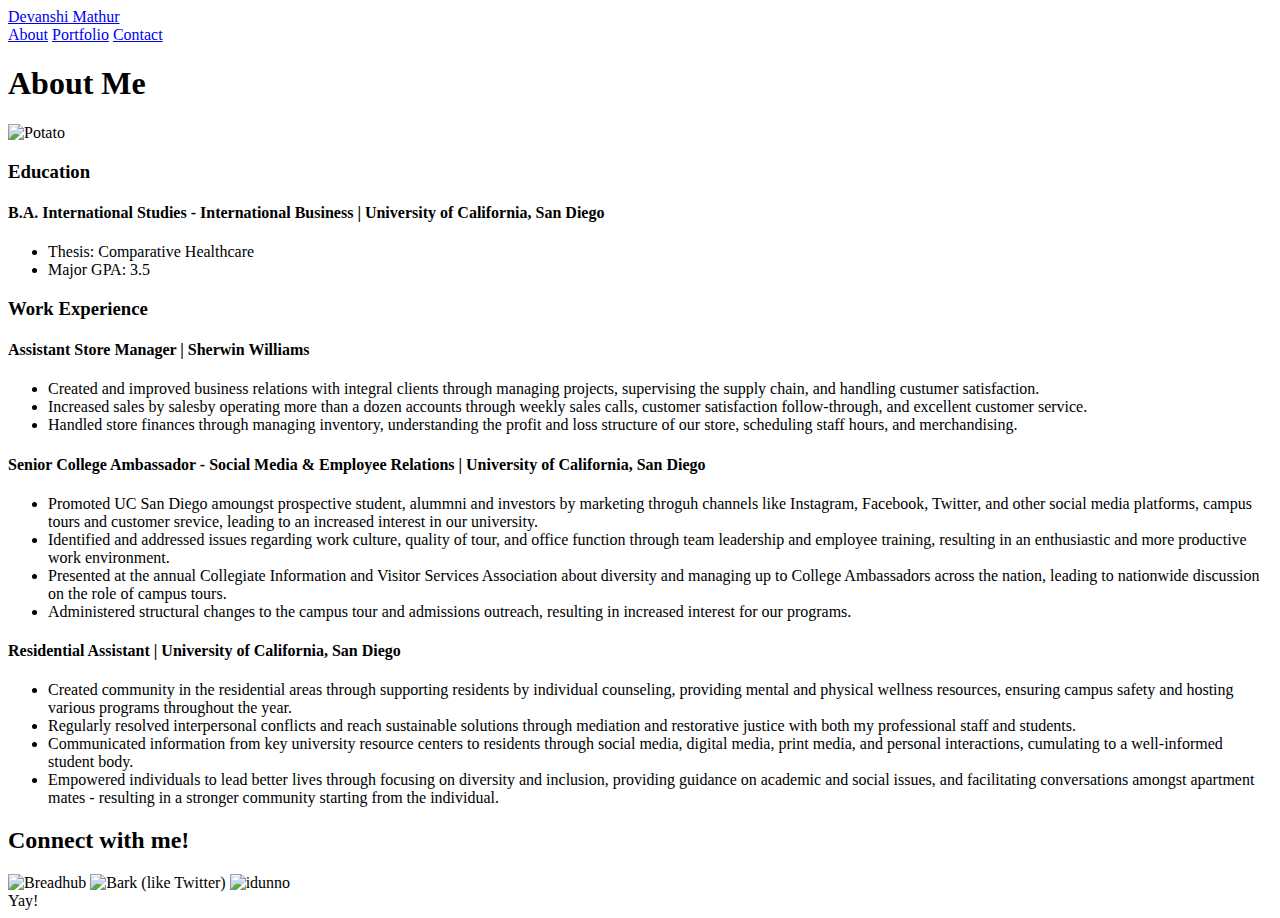
==== index.html @ fa50fe4c "corrected homework with few errors" ====
<!DOCTYPE html>
<html>
    <head>
        <title>About Me!</title>
        <link rel="stylesheet" type="text/css" href="/Users/devanshimathur/Desktop/Programming BootCamp/Bootstrap-Portfolio/assets/css/style.css">
        <link rel="stylesheet" type="text/css" href="/Users/devanshimathur/Desktop/Programming BootCamp/Bootstrap-Portfolio/assets/css/style.css">
    </head>

    <body>
        <header id="masthead">
            <div class="container">
                <a href="index.html" id="logo">Devanshi Mathur</a>
                <nav>
                    <a href="index.html">About</a>
                    <a href="portfolio.html">Portfolio</a>
                    <a href="contact.html">Contact</a>
                </nav>
            </div>
        </header>
    </body>

 <!-- <div id="main-container" class="container"> -->
    <!-- <section class="main-container"> -->
<div id="main-container" class="container"></div>
<section class="main-section">
        <h1> About Me </h1>
        <img src="/Users/devanshimathur/Desktop/Programming BootCamp/Bootstrap-Portfolio/assets/images/potato.jpeg" class="auth-image" alt="Potato">
        <p class="Education">
            <h3>Education</h3>
            <h4>B.A. International Studies - International Business | University of California, San Diego</h4>
                <ul>
                    <li>Thesis: Comparative Healthcare</li>
                    <li>Major GPA: 3.5</li>
                </ul>
        </p>
        <p class="Work">
            <h3>Work Experience</h3>
            <h4>Assistant Store Manager | Sherwin Williams</h4>
                <ul>
                    <li>Created and improved business relations with integral clients through managing projects, supervising the supply chain, and handling custumer satisfaction. </li>
                    <li>Increased sales by salesby operating more than a dozen accounts through weekly sales calls, customer satisfaction follow-through, and excellent customer service.</li>
                    <li>Handled store finances through managing inventory, understanding the profit and loss structure of our store, scheduling staff hours, and merchandising.</li>
                </ul>
            <h4>Senior College Ambassador - Social Media & Employee Relations | University of California, San Diego</h4>
                <ul>
                    <li>Promoted UC San Diego amoungst prospective student, alummni and investors by marketing throguh channels like Instagram, Facebook, Twitter, and other social media platforms, campus tours and customer srevice, leading to an increased interest in our university.</li>
                    <li>Identified and addressed issues regarding work culture, quality of tour, and office function through team leadership and employee training, resulting in an enthusiastic and more productive work environment.</li>
                    <li>Presented at the annual Collegiate Information and Visitor Services Association about diversity and managing up to College Ambassadors across the nation, leading to nationwide discussion on the role of campus tours.</li>
                    <li>Administered structural changes to the campus tour and admissions outreach, resulting in increased interest for our programs.</li>
                </ul>
            <h4>Residential Assistant | University of California, San Diego</h4>
                <ul>
                    <li>Created community in the residential areas through supporting residents by individual counseling, providing mental and physical wellness resources, ensuring campus safety and hosting various programs throughout the year.</li>
                    <li>Regularly resolved interpersonal conflicts and reach sustainable solutions through mediation and restorative justice with both my professional staff and students.</li>
                    <li>Communicated information from key university resource centers to residents through social media, digital media, print media, and personal interactions, cumulating to a well-informed student body.</li>
                    <li>Empowered individuals to lead better lives through focusing on diversity and inclusion, providing guidance on academic and social issues, and facilitating conversations amongst apartment mates - resulting in a stronger community starting from the individual.</li>
                </ul>
        </p> 
    
    </section>
    
    <section class="sidebar">
        <div id="connect">
            <h2>Connect with me!</h2>
            <img src="/Users/devanshimathur/Desktop/Programming BootCamp/Bootstrap-Portfolio/assets/images/bread.jpg" class="social" alt="Breadhub">
            <img src="/Users/devanshimathur/Desktop/Programming BootCamp/Bootstrap-Portfolio/assets/images/dog.jpg" class="social" alt="Bark (like Twitter)">
            <img src="/Users/devanshimathur/Desktop/Programming BootCamp/Bootstrap-Portfolio/assets/images/animals-q-c-640-480-3.jpg" class="social" alt="idunno">
        </div>
    </section>
</div>

<footer>
    <div class="container">
        Yay!
    </div>
</footer>
</html>
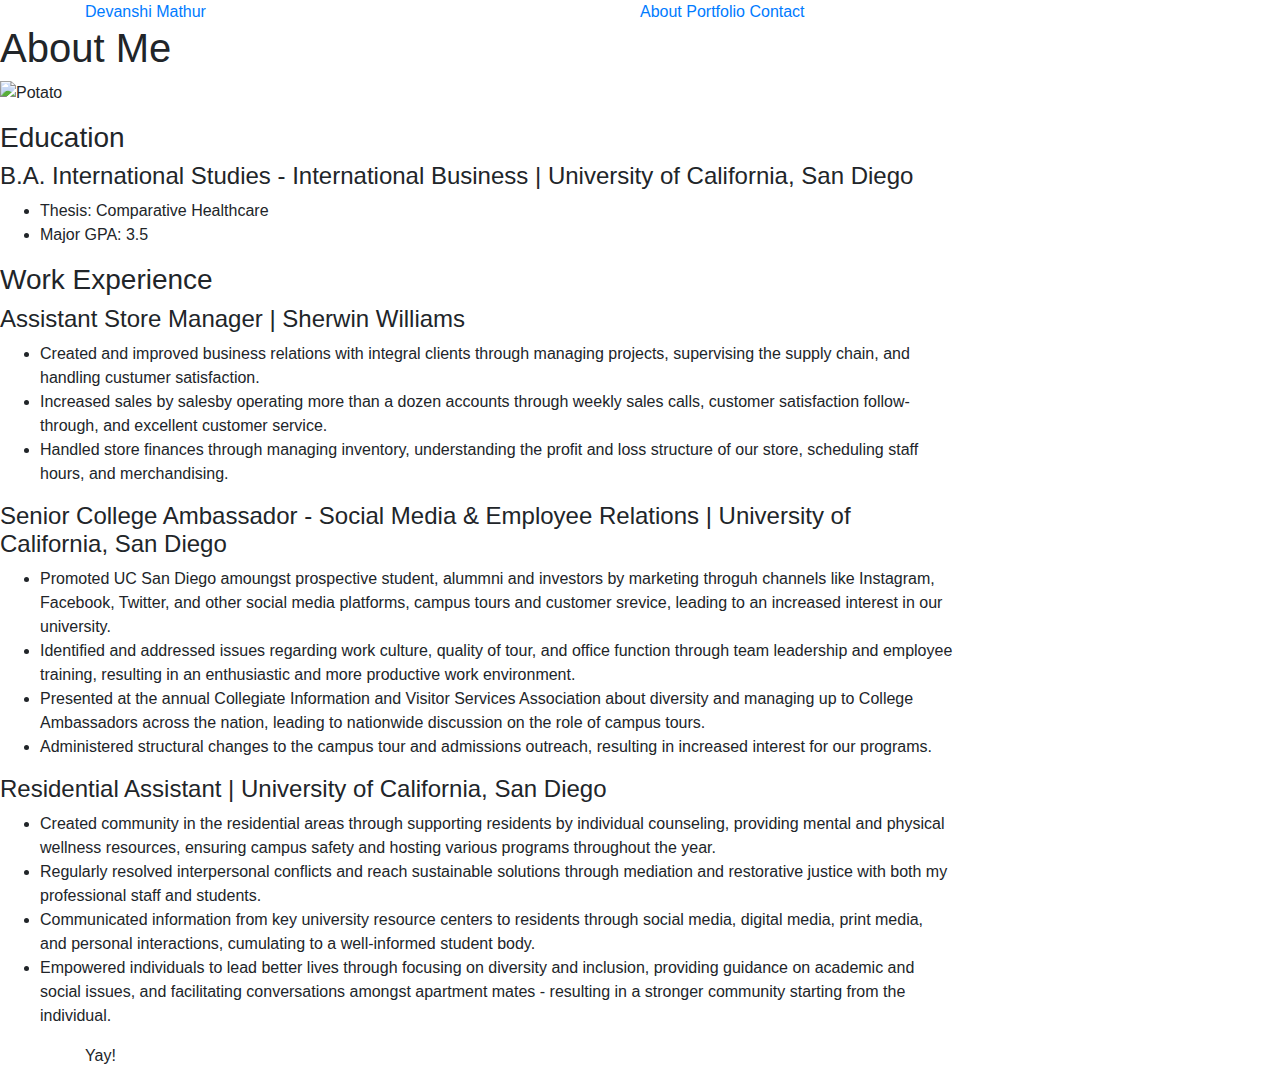
==== commit 097a1f5b: "bootstrap attempt one" ====
--- a/index.html
+++ b/index.html
@@ -2,73 +2,86 @@
 <html>
     <head>
         <title>About Me!</title>
+        <meta charset="utf-8">
+        <meta name="viewpoint" content="width=device-width, initial-scale=1">
+        <link rel="stylesheet" href="https://maxcdn.bootstrapcdn.com/bootstrap/4.0.0/css/bootstrap.min.css">
+            <link rel="stylesheet" href="https://stackpath.bootstrapcdn.com/font-awesome/4.7.0/css/font-awesome.min.css">
+        
+            <script src="https://cdnjs.cloudflare.com/ajax/libs/jquery/3.2.1/jquery.min.js"></script>
+            <script src="https://maxcdn.bootstrapcdn.com/bootstrap/4.0.0/js/bootstrap.min.js"></script>
+
         <link rel="stylesheet" type="text/css" href="/Users/devanshimathur/Desktop/Programming BootCamp/Bootstrap-Portfolio/assets/css/style.css">
         <link rel="stylesheet" type="text/css" href="/Users/devanshimathur/Desktop/Programming BootCamp/Bootstrap-Portfolio/assets/css/style.css">
     </head>
-
     <body>
         <header id="masthead">
             <div class="container">
-                <a href="index.html" id="logo">Devanshi Mathur</a>
-                <nav>
-                    <a href="index.html">About</a>
-                    <a href="portfolio.html">Portfolio</a>
-                    <a href="contact.html">Contact</a>
-                </nav>
+                <div class="row">
+                    <div class="col-lg-6 col-md-12 col-sm-12"><a href="index.html" id="logo">Devanshi Mathur</a></div>
+                    
+                        <nav>
+                            <a href="index.html">About</a>
+                            <a href="portfolio.html">Portfolio</a>
+                            <a href="contact.html">Contact</a>
+                        </nav> 
+                </div>
             </div>
         </header>
     </body>
-
  <!-- <div id="main-container" class="container"> -->
     <!-- <section class="main-container"> -->
 <div id="main-container" class="container"></div>
-<section class="main-section">
-        <h1> About Me </h1>
-        <img src="/Users/devanshimathur/Desktop/Programming BootCamp/Bootstrap-Portfolio/assets/images/potato.jpeg" class="auth-image" alt="Potato">
-        <p class="Education">
-            <h3>Education</h3>
-            <h4>B.A. International Studies - International Business | University of California, San Diego</h4>
-                <ul>
-                    <li>Thesis: Comparative Healthcare</li>
-                    <li>Major GPA: 3.5</li>
-                </ul>
-        </p>
-        <p class="Work">
-            <h3>Work Experience</h3>
-            <h4>Assistant Store Manager | Sherwin Williams</h4>
-                <ul>
-                    <li>Created and improved business relations with integral clients through managing projects, supervising the supply chain, and handling custumer satisfaction. </li>
-                    <li>Increased sales by salesby operating more than a dozen accounts through weekly sales calls, customer satisfaction follow-through, and excellent customer service.</li>
-                    <li>Handled store finances through managing inventory, understanding the profit and loss structure of our store, scheduling staff hours, and merchandising.</li>
-                </ul>
-            <h4>Senior College Ambassador - Social Media & Employee Relations | University of California, San Diego</h4>
-                <ul>
-                    <li>Promoted UC San Diego amoungst prospective student, alummni and investors by marketing throguh channels like Instagram, Facebook, Twitter, and other social media platforms, campus tours and customer srevice, leading to an increased interest in our university.</li>
-                    <li>Identified and addressed issues regarding work culture, quality of tour, and office function through team leadership and employee training, resulting in an enthusiastic and more productive work environment.</li>
-                    <li>Presented at the annual Collegiate Information and Visitor Services Association about diversity and managing up to College Ambassadors across the nation, leading to nationwide discussion on the role of campus tours.</li>
-                    <li>Administered structural changes to the campus tour and admissions outreach, resulting in increased interest for our programs.</li>
-                </ul>
-            <h4>Residential Assistant | University of California, San Diego</h4>
-                <ul>
-                    <li>Created community in the residential areas through supporting residents by individual counseling, providing mental and physical wellness resources, ensuring campus safety and hosting various programs throughout the year.</li>
-                    <li>Regularly resolved interpersonal conflicts and reach sustainable solutions through mediation and restorative justice with both my professional staff and students.</li>
-                    <li>Communicated information from key university resource centers to residents through social media, digital media, print media, and personal interactions, cumulating to a well-informed student body.</li>
-                    <li>Empowered individuals to lead better lives through focusing on diversity and inclusion, providing guidance on academic and social issues, and facilitating conversations amongst apartment mates - resulting in a stronger community starting from the individual.</li>
-                </ul>
-        </p> 
-    
-    </section>
-    
-    <section class="sidebar">
-        <div id="connect">
-            <h2>Connect with me!</h2>
-            <img src="/Users/devanshimathur/Desktop/Programming BootCamp/Bootstrap-Portfolio/assets/images/bread.jpg" class="social" alt="Breadhub">
-            <img src="/Users/devanshimathur/Desktop/Programming BootCamp/Bootstrap-Portfolio/assets/images/dog.jpg" class="social" alt="Bark (like Twitter)">
-            <img src="/Users/devanshimathur/Desktop/Programming BootCamp/Bootstrap-Portfolio/assets/images/animals-q-c-640-480-3.jpg" class="social" alt="idunno">
-        </div>
-    </section>
-</div>
 
+<div class="row">
+    <div class="col-lg-9 col-md-8 col-sm-9 col-9">
+            <section class="main-section">
+                <h1> About Me </h1>
+                <img src="/Users/devanshimathur/Desktop/Programming BootCamp/Bootstrap-Portfolio/assets/images/potato.jpeg" class="auth-image" alt="Potato">
+                <p class="Education">
+                        <h3>Education</h3>
+                        <h4>B.A. International Studies - International Business | University of California, San Diego</h4>
+                            <ul>
+                                <li>Thesis: Comparative Healthcare</li>
+                                <li>Major GPA: 3.5</li>
+                            </ul>
+                </p>
+                <p class="Work">
+                    <h3>Work Experience</h3>
+                    <h4>Assistant Store Manager | Sherwin Williams</h4>
+                        <ul>
+                            <li>Created and improved business relations with integral clients through managing projects, supervising the supply chain, and handling custumer satisfaction. </li>
+                            <li>Increased sales by salesby operating more than a dozen accounts through weekly sales calls, customer satisfaction follow-through, and excellent customer service.</li>
+                            <li>Handled store finances through managing inventory, understanding the profit and loss structure of our store, scheduling staff hours, and merchandising.</li>
+                        </ul>
+                    <h4>Senior College Ambassador - Social Media & Employee Relations | University of California, San Diego</h4>
+                        <ul>
+                            <li>Promoted UC San Diego amoungst prospective student, alummni and investors by marketing throguh channels like Instagram, Facebook, Twitter, and other social media platforms, campus tours and customer srevice, leading to an increased interest in our university.</li>
+                            <li>Identified and addressed issues regarding work culture, quality of tour, and office function through team leadership and employee training, resulting in an enthusiastic and more productive work environment.</li>
+                            <li>Presented at the annual Collegiate Information and Visitor Services Association about diversity and managing up to College Ambassadors across the nation, leading to nationwide discussion on the role of campus tours.</li>
+                            <li>Administered structural changes to the campus tour and admissions outreach, resulting in increased interest for our programs.</li>
+                        </ul>
+                    <h4>Residential Assistant | University of California, San Diego</h4>
+                        <ul>
+                            <li>Created community in the residential areas through supporting residents by individual counseling, providing mental and physical wellness resources, ensuring campus safety and hosting various programs throughout the year.</li>
+                            <li>Regularly resolved interpersonal conflicts and reach sustainable solutions through mediation and restorative justice with both my professional staff and students.</li>
+                            <li>Communicated information from key university resource centers to residents through social media, digital media, print media, and personal interactions, cumulating to a well-informed student body.</li>
+                            <li>Empowered individuals to lead better lives through focusing on diversity and inclusion, providing guidance on academic and social issues, and facilitating conversations amongst apartment mates - resulting in a stronger community starting from the individual.</li>
+                        </ul>
+                </p> 
+            </section>
+    </div>
+    <div class="col-lg-3 col-md-4 d-sm-none d-none">
+        <section class="sidebar">
+            <div id="connect">
+                <h2>Connect with me!</h2>
+                <img src="/Users/devanshimathur/Desktop/Programming BootCamp/Bootstrap-Portfolio/assets/images/bread.jpg" class="social" alt="Breadhub">
+                <img src="/Users/devanshimathur/Desktop/Programming BootCamp/Bootstrap-Portfolio/assets/images/dog.jpg" class="social" alt="Bark (like Twitter)">
+                <img src="/Users/devanshimathur/Desktop/Programming BootCamp/Bootstrap-Portfolio/assets/images/animals-q-c-640-480-3.jpg" class="social" alt="idunno">
+            </div>
+        </section>
+    </div>
+
+</div> 
 <footer>
     <div class="container">
         Yay!
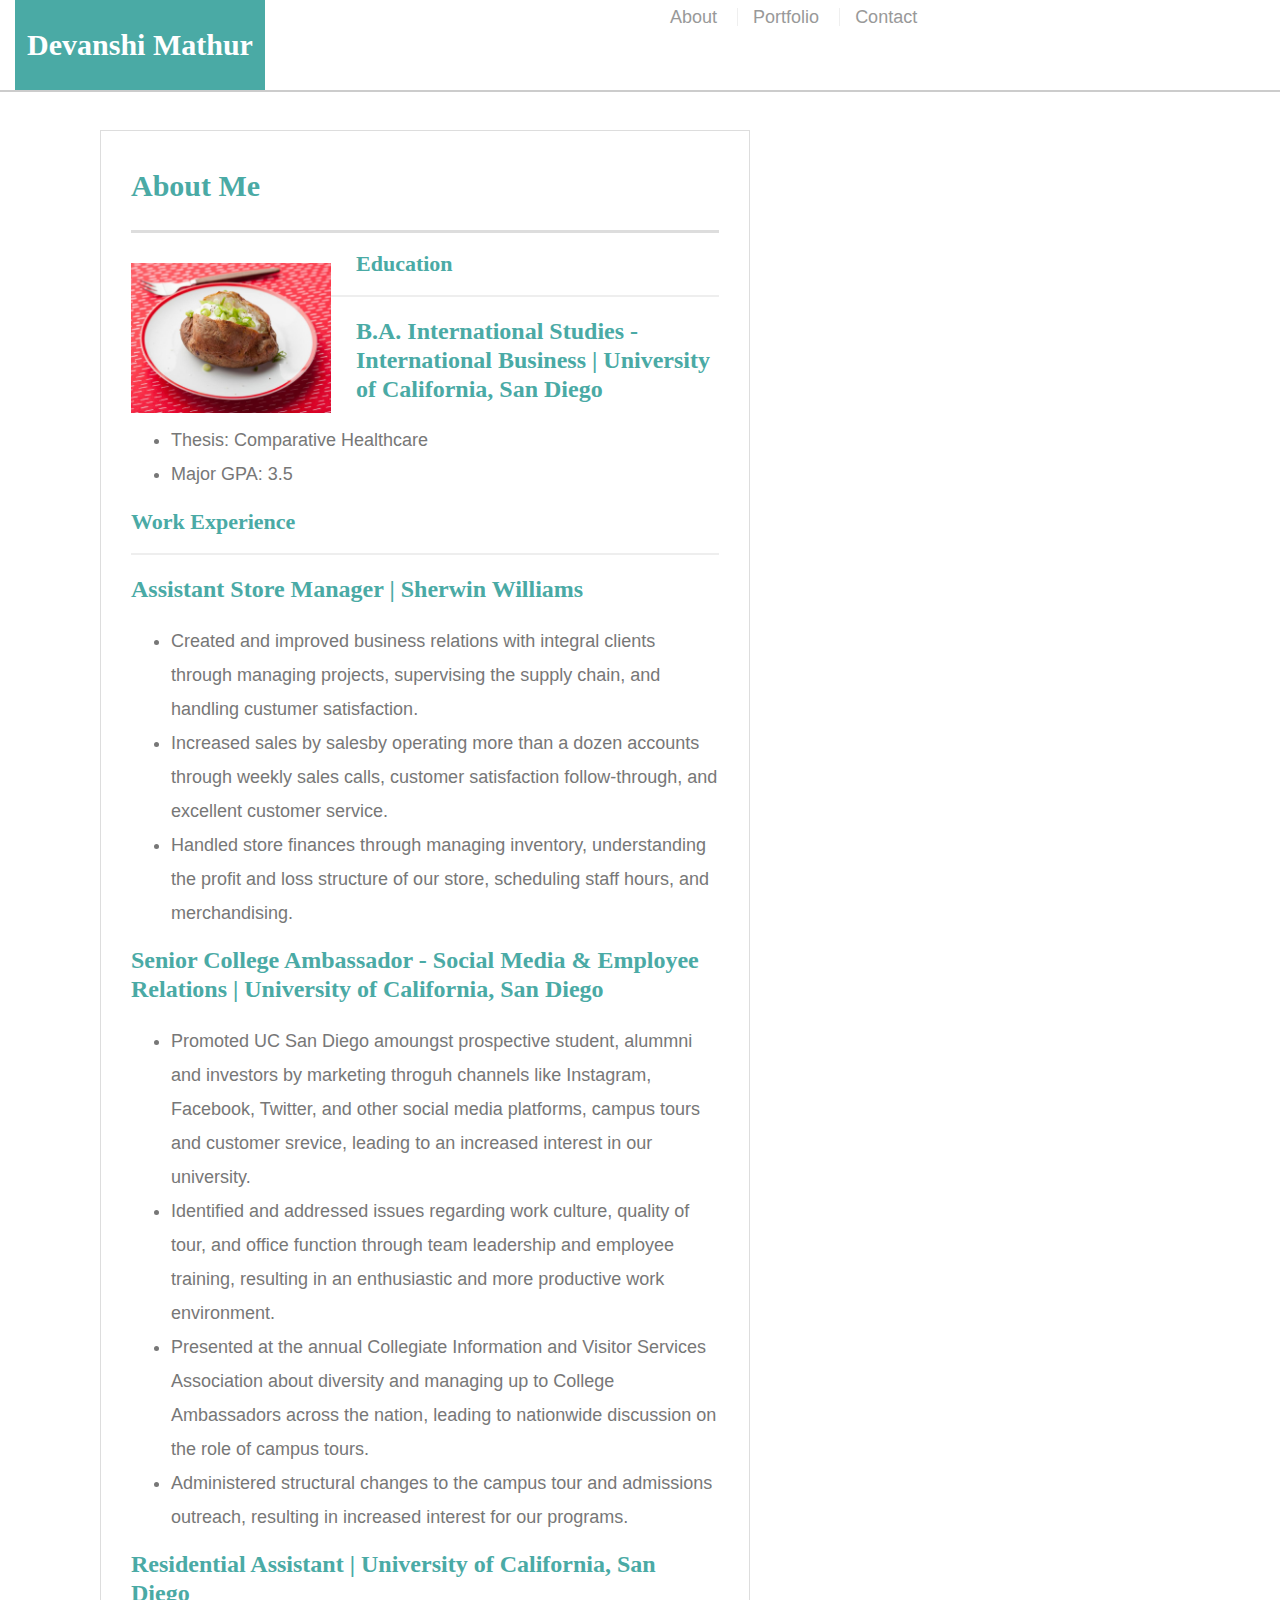
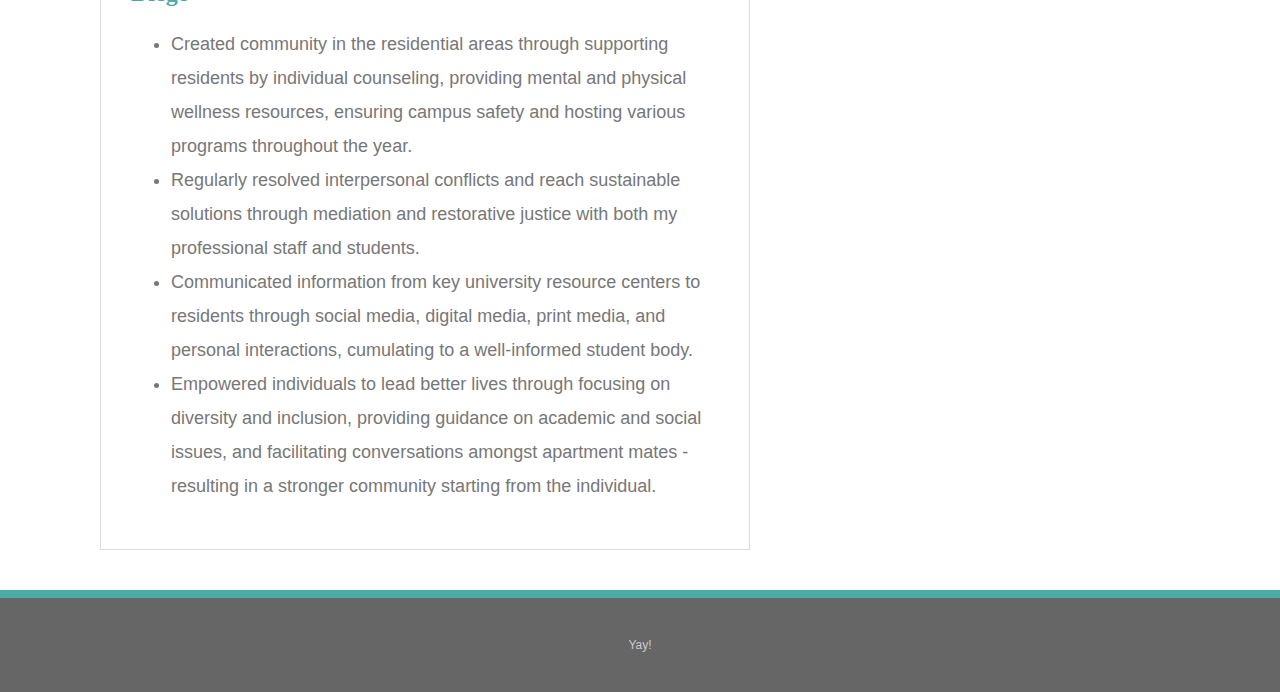
==== commit 94bcc0b7: "corrected the file link errors" ====
--- a/index.html
+++ b/index.html
@@ -10,8 +10,8 @@
             <script src="https://cdnjs.cloudflare.com/ajax/libs/jquery/3.2.1/jquery.min.js"></script>
             <script src="https://maxcdn.bootstrapcdn.com/bootstrap/4.0.0/js/bootstrap.min.js"></script>
 
-        <link rel="stylesheet" type="text/css" href="/Users/devanshimathur/Desktop/Programming BootCamp/Bootstrap-Portfolio/assets/css/style.css">
-        <link rel="stylesheet" type="text/css" href="/Users/devanshimathur/Desktop/Programming BootCamp/Bootstrap-Portfolio/assets/css/style.css">
+        <link rel="stylesheet" type="text/css" href="assets/css/style.css">
+        <link rel="stylesheet" type="text/css" href="assets/css/style.css">
     </head>
     <body>
         <header id="masthead">
@@ -36,7 +36,7 @@
     <div class="col-lg-9 col-md-8 col-sm-9 col-9">
             <section class="main-section">
                 <h1> About Me </h1>
-                <img src="/Users/devanshimathur/Desktop/Programming BootCamp/Bootstrap-Portfolio/assets/images/potato.jpeg" class="auth-image" alt="Potato">
+                <img src="assets/images/potato.jpeg" class="auth-image" alt="Potato">
                 <p class="Education">
                         <h3>Education</h3>
                         <h4>B.A. International Studies - International Business | University of California, San Diego</h4>
@@ -74,9 +74,9 @@
         <section class="sidebar">
             <div id="connect">
                 <h2>Connect with me!</h2>
-                <img src="/Users/devanshimathur/Desktop/Programming BootCamp/Bootstrap-Portfolio/assets/images/bread.jpg" class="social" alt="Breadhub">
-                <img src="/Users/devanshimathur/Desktop/Programming BootCamp/Bootstrap-Portfolio/assets/images/dog.jpg" class="social" alt="Bark (like Twitter)">
-                <img src="/Users/devanshimathur/Desktop/Programming BootCamp/Bootstrap-Portfolio/assets/images/animals-q-c-640-480-3.jpg" class="social" alt="idunno">
+                <img src="assets/images/bread.jpg" class="social" alt="Breadhub">
+                <img src="assets/images/dog.jpg" class="social" alt="Bark (like Twitter)">
+                <img src="assets/images/animals-q-c-640-480-3.jpg" class="social" alt="idunno">
             </div>
         </section>
     </div>
--- a/assets/css/style.css
+++ b/assets/css/style.css
@@ -0,0 +1,233 @@
+*{
+    box-sizing: border-box;
+}
+
+body{
+    background: url('assets/images/white-waves.png');
+    font-size: 18px;
+    line-height: 34px;
+    font-family: Arial, Helvetica, sans-serif;
+    color: #777; 
+}
+
+.container{
+    width: 100%;
+    max-width: 10000px;
+    margin: 0 auto;
+    clear: both;
+}
+
+h1,h2,h3,h4,p{
+    margin-bottom: 20px;
+}
+
+p:last-child{
+    margin-bottom: 0;
+}
+
+h1,h2,h3,h4{
+    font-family: Georgia, 'Times New Roman', Times, serif;
+    font-weight: 700;
+    color: #4aaaa5;
+}
+
+h1{
+    font-size: 30px;
+    line-height: 49px;
+    border-bottom: 3px solid #ddd;
+    padding-bottom: 20px;
+}
+
+h2,h3{
+    font-size: 22px;
+}
+
+/*header*/ 
+
+#masthead{
+    background:#fff;
+    margin: 0 0 30px;
+    z-index: 99;
+    color: #fff;
+    overflow: auto;
+    border-bottom: 2px solid #ccc;
+    position: fixed;
+    width: 100%;
+}
+
+#logo{
+    width: 250px;
+    height: 90px;
+    background: #4aaaa5;
+    float: left;
+    font-family: Georgia, 'Times New Roman', Times, serif;
+    text-align: center;
+    line-height: 90px;
+    color: #fff;
+    font-weight: 700;
+    font-size: 30px;
+    text-decoration:none;
+}
+
+nav{
+    float: right;
+    margin-top: 25    px;
+}
+
+nav a{
+    color: #999;
+    text-decoration: none;
+    margin-left: 15px;
+    display: inline-block;
+    border-left: 1px solid #efefef;
+    padding-left: 15px;
+    line-height: 18px;
+}
+
+nav a:first-child{
+    border-left: 0 none;
+}
+
+/*main*/
+#main-container{
+    padding-top: 130px;
+}
+
+.main-section{
+    background: #fff;
+    padding: 30px;
+    margin: 0 0 40px 100px;
+    width: 100%;
+    max-width: 650px;
+    float: left;
+    border: 1px solid #ddd;
+    clear: both;
+}
+
+.auth-image{
+    width: 200px;
+    height: auto;
+    margin-top: 10px;
+    float: left;
+    margin-right: 25px;
+    clear: both;
+}
+
+/*sidebar*/ 
+.sidebar{
+    background: #fff;
+    padding: 30px;
+    width: 100%;
+    max-width: 270px;
+    float: right;
+    border: 1px solid #ddd;
+    margin-bottom: 20px;
+    margin-right: 100px;
+}
+
+h3,.sidebar,h2{
+    border-bottom: 2px solid #eee;
+    padding-bottom: 20px;
+    line-height: 22px;
+}
+
+.social{
+    width: 62px;
+    height: 62px;
+    margin-top: 8px;
+    margin-right: 5px;
+}
+
+.social:last-child{
+    margin-right: 0;
+}
+
+/*footer*/
+footer{
+    background: #666;
+    color: #fff;
+    padding: 30px;
+    clear: both;
+    border-top: 8px solid #4aaaa5;
+    color: #ccc;
+    font-size: 12px;
+    text-align: center;
+}
+
+/*portfolio*/ 
+.work{
+    width: 274px;
+    overflow: auto;
+    position: relative;
+    float: left;
+    margin: 20px 0 25px;
+}
+
+.work:nth-child(even){
+    margin-right: 40px;
+}
+
+.work img{
+    width: 100%;
+    border: 0 none;
+    opacity: .8;
+}
+
+.work h3{
+    border-bottom: 0;
+    background: #4aaaa5;
+    color: #fff;
+    text-align: center;
+    position: absolute;
+    bottom: 20px;
+    padding: 15px;
+    width: 100%;
+    line-height: 30px;
+    margin-bottom: 0;
+    font-weight: 300;
+}
+
+/*contact*/ 
+#contact-form ul{
+    margin-bottom: 20px;
+}
+
+#contact-form li{
+    margin-bottom: 10px;
+}
+
+label,
+input[type=text],
+input[type=email],
+textarea{
+    display: block;
+    width: 100%;
+}
+
+input[type=text],
+input[type=email],
+textarea{
+    height: 35px;
+    border: 1px solid #ddd;
+    padding: 0 10px;
+    font-size: 14px;
+}
+
+textarea{
+    height: 200px;
+}
+
+input [type=submit]{
+    background: #4aaaa5;
+    border: 0 none;
+    color: #fff;
+    font-size: 18px;
+    padding: 10px 30px;
+    cursor: pointer;
+}
+
+@media only screen and (max-width: 640px){
+    .auth-image{
+        width:250px;
+    }
+}--- a/assets/css/style.css
+++ b/assets/css/style.css
@@ -0,0 +1,233 @@
+*{
+    box-sizing: border-box;
+}
+
+body{
+    background: url('assets/images/white-waves.png');
+    font-size: 18px;
+    line-height: 34px;
+    font-family: Arial, Helvetica, sans-serif;
+    color: #777; 
+}
+
+.container{
+    width: 100%;
+    max-width: 10000px;
+    margin: 0 auto;
+    clear: both;
+}
+
+h1,h2,h3,h4,p{
+    margin-bottom: 20px;
+}
+
+p:last-child{
+    margin-bottom: 0;
+}
+
+h1,h2,h3,h4{
+    font-family: Georgia, 'Times New Roman', Times, serif;
+    font-weight: 700;
+    color: #4aaaa5;
+}
+
+h1{
+    font-size: 30px;
+    line-height: 49px;
+    border-bottom: 3px solid #ddd;
+    padding-bottom: 20px;
+}
+
+h2,h3{
+    font-size: 22px;
+}
+
+/*header*/ 
+
+#masthead{
+    background:#fff;
+    margin: 0 0 30px;
+    z-index: 99;
+    color: #fff;
+    overflow: auto;
+    border-bottom: 2px solid #ccc;
+    position: fixed;
+    width: 100%;
+}
+
+#logo{
+    width: 250px;
+    height: 90px;
+    background: #4aaaa5;
+    float: left;
+    font-family: Georgia, 'Times New Roman', Times, serif;
+    text-align: center;
+    line-height: 90px;
+    color: #fff;
+    font-weight: 700;
+    font-size: 30px;
+    text-decoration:none;
+}
+
+nav{
+    float: right;
+    margin-top: 25    px;
+}
+
+nav a{
+    color: #999;
+    text-decoration: none;
+    margin-left: 15px;
+    display: inline-block;
+    border-left: 1px solid #efefef;
+    padding-left: 15px;
+    line-height: 18px;
+}
+
+nav a:first-child{
+    border-left: 0 none;
+}
+
+/*main*/
+#main-container{
+    padding-top: 130px;
+}
+
+.main-section{
+    background: #fff;
+    padding: 30px;
+    margin: 0 0 40px 100px;
+    width: 100%;
+    max-width: 650px;
+    float: left;
+    border: 1px solid #ddd;
+    clear: both;
+}
+
+.auth-image{
+    width: 200px;
+    height: auto;
+    margin-top: 10px;
+    float: left;
+    margin-right: 25px;
+    clear: both;
+}
+
+/*sidebar*/ 
+.sidebar{
+    background: #fff;
+    padding: 30px;
+    width: 100%;
+    max-width: 270px;
+    float: right;
+    border: 1px solid #ddd;
+    margin-bottom: 20px;
+    margin-right: 100px;
+}
+
+h3,.sidebar,h2{
+    border-bottom: 2px solid #eee;
+    padding-bottom: 20px;
+    line-height: 22px;
+}
+
+.social{
+    width: 62px;
+    height: 62px;
+    margin-top: 8px;
+    margin-right: 5px;
+}
+
+.social:last-child{
+    margin-right: 0;
+}
+
+/*footer*/
+footer{
+    background: #666;
+    color: #fff;
+    padding: 30px;
+    clear: both;
+    border-top: 8px solid #4aaaa5;
+    color: #ccc;
+    font-size: 12px;
+    text-align: center;
+}
+
+/*portfolio*/ 
+.work{
+    width: 274px;
+    overflow: auto;
+    position: relative;
+    float: left;
+    margin: 20px 0 25px;
+}
+
+.work:nth-child(even){
+    margin-right: 40px;
+}
+
+.work img{
+    width: 100%;
+    border: 0 none;
+    opacity: .8;
+}
+
+.work h3{
+    border-bottom: 0;
+    background: #4aaaa5;
+    color: #fff;
+    text-align: center;
+    position: absolute;
+    bottom: 20px;
+    padding: 15px;
+    width: 100%;
+    line-height: 30px;
+    margin-bottom: 0;
+    font-weight: 300;
+}
+
+/*contact*/ 
+#contact-form ul{
+    margin-bottom: 20px;
+}
+
+#contact-form li{
+    margin-bottom: 10px;
+}
+
+label,
+input[type=text],
+input[type=email],
+textarea{
+    display: block;
+    width: 100%;
+}
+
+input[type=text],
+input[type=email],
+textarea{
+    height: 35px;
+    border: 1px solid #ddd;
+    padding: 0 10px;
+    font-size: 14px;
+}
+
+textarea{
+    height: 200px;
+}
+
+input [type=submit]{
+    background: #4aaaa5;
+    border: 0 none;
+    color: #fff;
+    font-size: 18px;
+    padding: 10px 30px;
+    cursor: pointer;
+}
+
+@media only screen and (max-width: 640px){
+    .auth-image{
+        width:250px;
+    }
+}